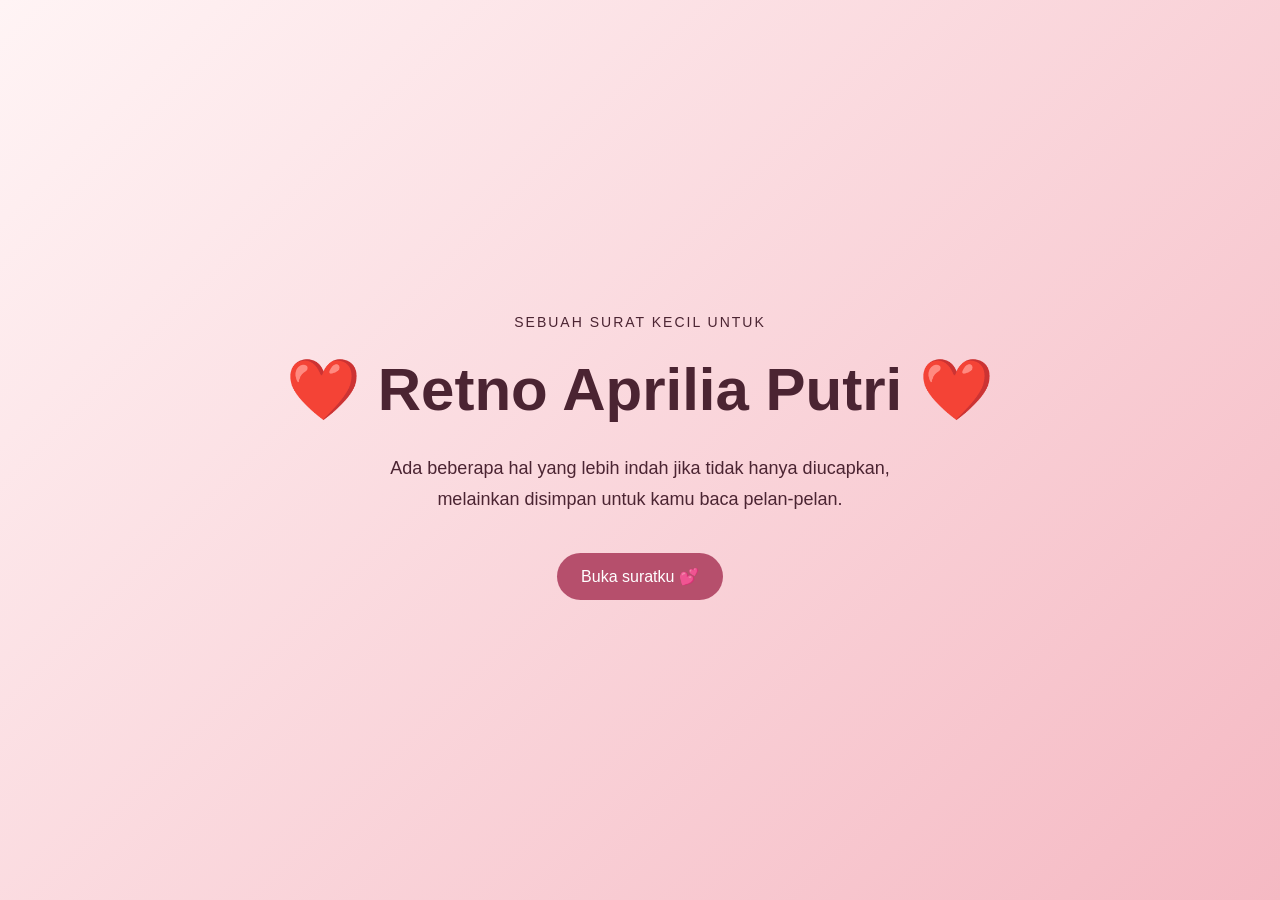
==== index.html @ c684bd0a "Rename Index.html to index.html" ====
<!DOCTYPE html>
<html lang="id">

<head>
    <meta charset="UTF-8">
    <meta name="viewport" content="width=device-width, initial-scale=1.0">
    <link rel="stylesheet" href="style.css">
    <title>For My Prilli🤍</title>
</head>

<body>
    <section class="hero">
        <p class="small-text">Sebuah surat kecil untuk</p>

        <h1>❤️ Retno Aprilia Putri ❤️</h1>

        <p class="intro">
            Ada beberapa hal yang lebih indah jika tidak hanya diucapkan,
            melainkan disimpan untuk kamu baca pelan-pelan.
        </p>

        <button><a href="surat.html">Buka suratku 💕</a></button>
    </section>
</body>

</html>
---- style.css ----
* {
box-sizing: border-box;
}

body {
margin: 0;
font-family: Arial, sans-serif;
background-color: #f8dfe3;
color: #4b2432;
}

.hero {
min-height: 100vh;
padding: 30px;
display: flex;
flex-direction: column;
justify-content: center;
align-items: center;
text-align: center;
background: linear-gradient(135deg, #fff4f5, #f5b9c3);
}

.small-text {
font-size: 14px;
text-transform: uppercase;
letter-spacing: 2px;
}

h1 {
margin: 10px 0;
font-size: 60px;
}

.intro {
max-width: 500px;
line-height: 1.7;
font-size: 18px;
}

button {
margin-top: 20px;
padding: 14px 24px;
border: none;
border-radius: 30px;
background-color: #b64f6c;
color: white;
font-size: 16px;
cursor: pointer;
}

button:hover {
background-color: #91384f;
}

a {
    color: inherit;
    text-decoration: none;
}

.letter {
  display: block;
  max-width: 700px;
  margin: 60px auto;
  padding: 50px 35px;
  background-color: #fffaf5;
  border-radius: 12px;
  box-shadow: 0 15px 35px rgba(75, 36, 50, 0.2);
}

.letter h2 {
  font-size: 42px;
  margin-top: 0;
}

.letter p {
  font-size: 17px;
  line-height: 1.9;
}

.signature {
  margin-top: 35px;
  font-size: 22px !important;
  font-style: italic;
}

.whatsapp-message {
  margin-top: 45px;
  padding-top: 30px;
  border-top: 1px solid #efcbd2;
}

.whatsapp-message h3 {
  margin: 0 0 8px;
  font-size: 24px;
}

.form-help {
  margin-top: 0;
  font-size: 14px !important;
  color: #754654;
}

.whatsapp-message label {
  display: block;
  margin: 18px 0 7px;
  font-weight: bold;
}

.whatsapp-message input,
.whatsapp-message textarea {
  width: 100%;
  padding: 12px;
  border: 1px solid #d99daa;
  border-radius: 8px;
  background: white;
  color: #4b2432;
  font: inherit;
}

.whatsapp-message textarea {
  resize: vertical;
}

.form-error {
  min-height: 20px;
  margin: 10px 0 0;
  color: #a12644;
  font-size: 14px !important;
}

@media (max-width: 600px) {
  .hero {
    padding: 20px;
  }

  h1 {
    font-size: 38px;
  }

  .intro {
    font-size: 16px;
  }

  .letter {
    margin: 25px 15px;
    padding: 30px 22px;
  }

  .letter h2 {
    font-size: 32px;
  }

  .letter p {
    font-size: 16px;
  }
}
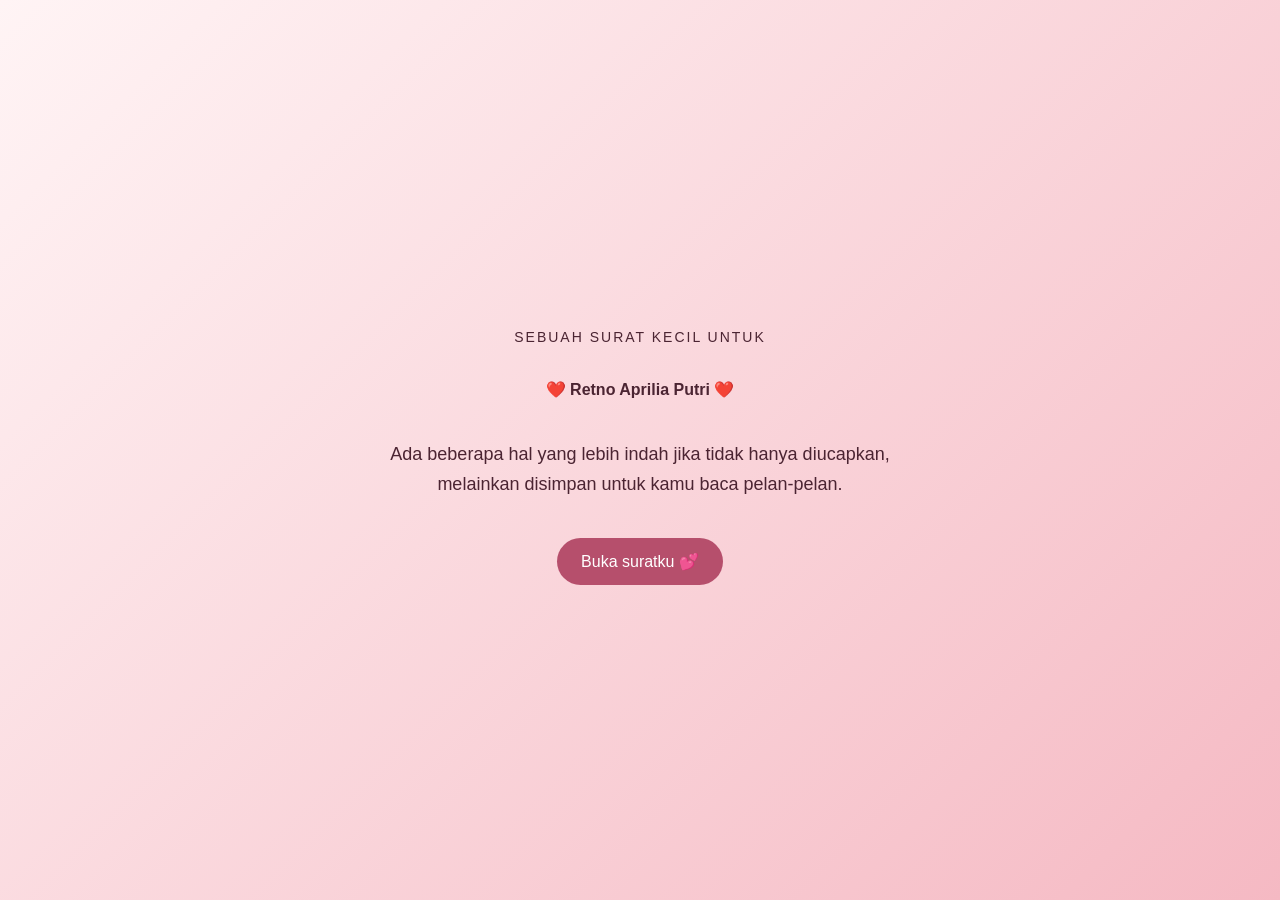
==== commit 1f60ef4d: "Update heading level in index.html Changed the main heading from h1 to h4." ====
--- a/index.html
+++ b/index.html
@@ -12,7 +12,7 @@
     <section class="hero">
         <p class="small-text">Sebuah surat kecil untuk</p>
 
-        <h1>❤️ Retno Aprilia Putri ❤️</h1>
+        <h4>❤️ Retno Aprilia Putri ❤️</h4>
 
         <p class="intro">
             Ada beberapa hal yang lebih indah jika tidak hanya diucapkan,
--- a/style.css
+++ b/style.css
@@ -134,7 +134,7 @@
   }
 
   h1 {
-    font-size: 38px;
+    font-size: 5px;
   }
 
   .intro {
@@ -153,4 +153,4 @@
   .letter p {
     font-size: 16px;
   }
-}+}
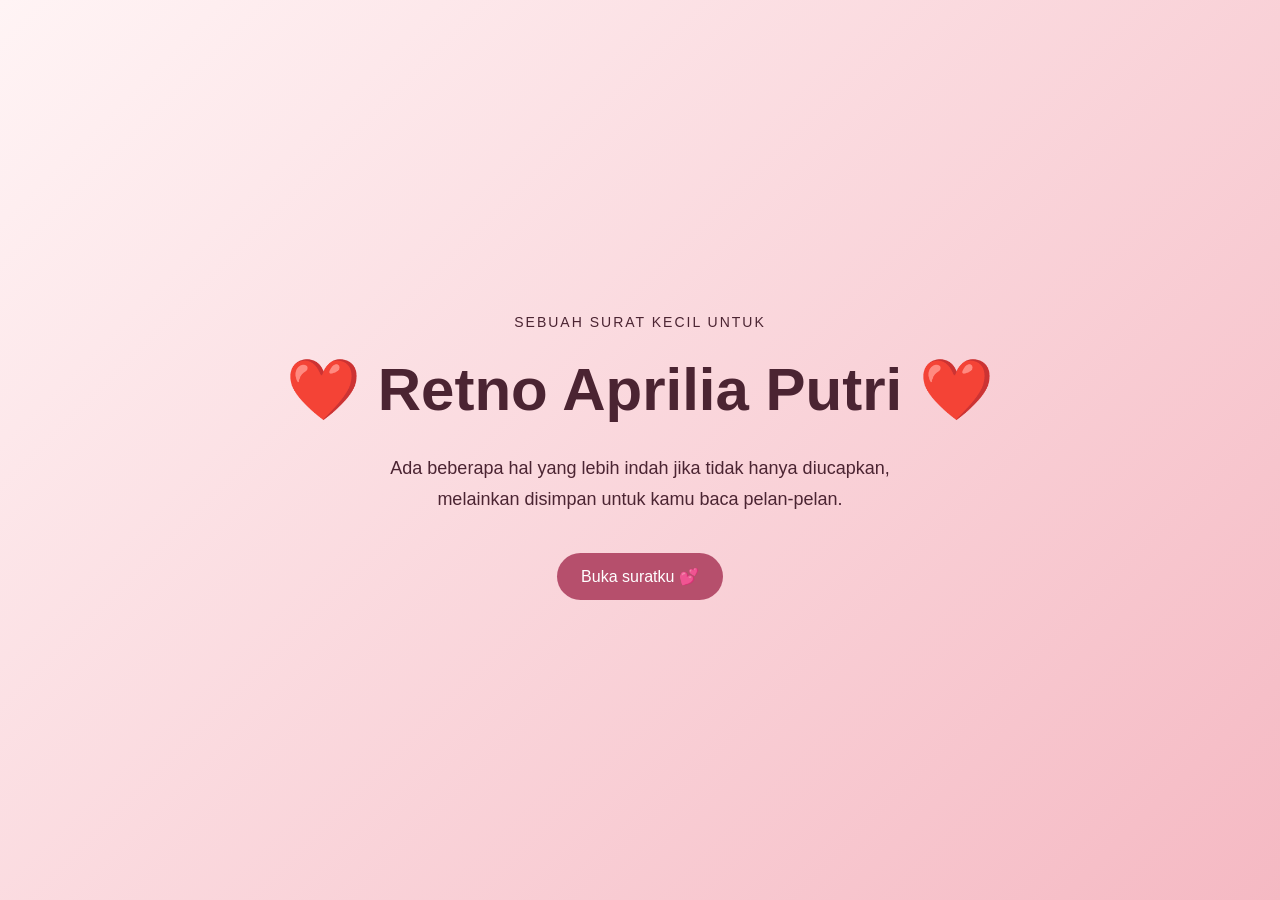
==== commit e08b67eb: "Update index.html" ====
--- a/index.html
+++ b/index.html
@@ -12,7 +12,7 @@
     <section class="hero">
         <p class="small-text">Sebuah surat kecil untuk</p>
 
-        <h4>❤️ Retno Aprilia Putri ❤️</h4>
+        <h3>❤️ Retno Aprilia Putri ❤️</h3>
 
         <p class="intro">
             Ada beberapa hal yang lebih indah jika tidak hanya diucapkan,
--- a/style.css
+++ b/style.css
@@ -26,7 +26,7 @@
 letter-spacing: 2px;
 }
 
-h1 {
+h3 {
 margin: 10px 0;
 font-size: 60px;
 }
@@ -128,19 +128,18 @@
   font-size: 14px !important;
 }
 
-@media (max-width: 600px) {
+@media (max-width: 800px) {
   .hero {
     padding: 20px;
-  }
-
-  h1 {
-    font-size: 5px;
   }
 
   .intro {
     font-size: 16px;
   }
-
+  h3 {
+    font-size: 20px;
+  }
+    
   .letter {
     margin: 25px 15px;
     padding: 30px 22px;
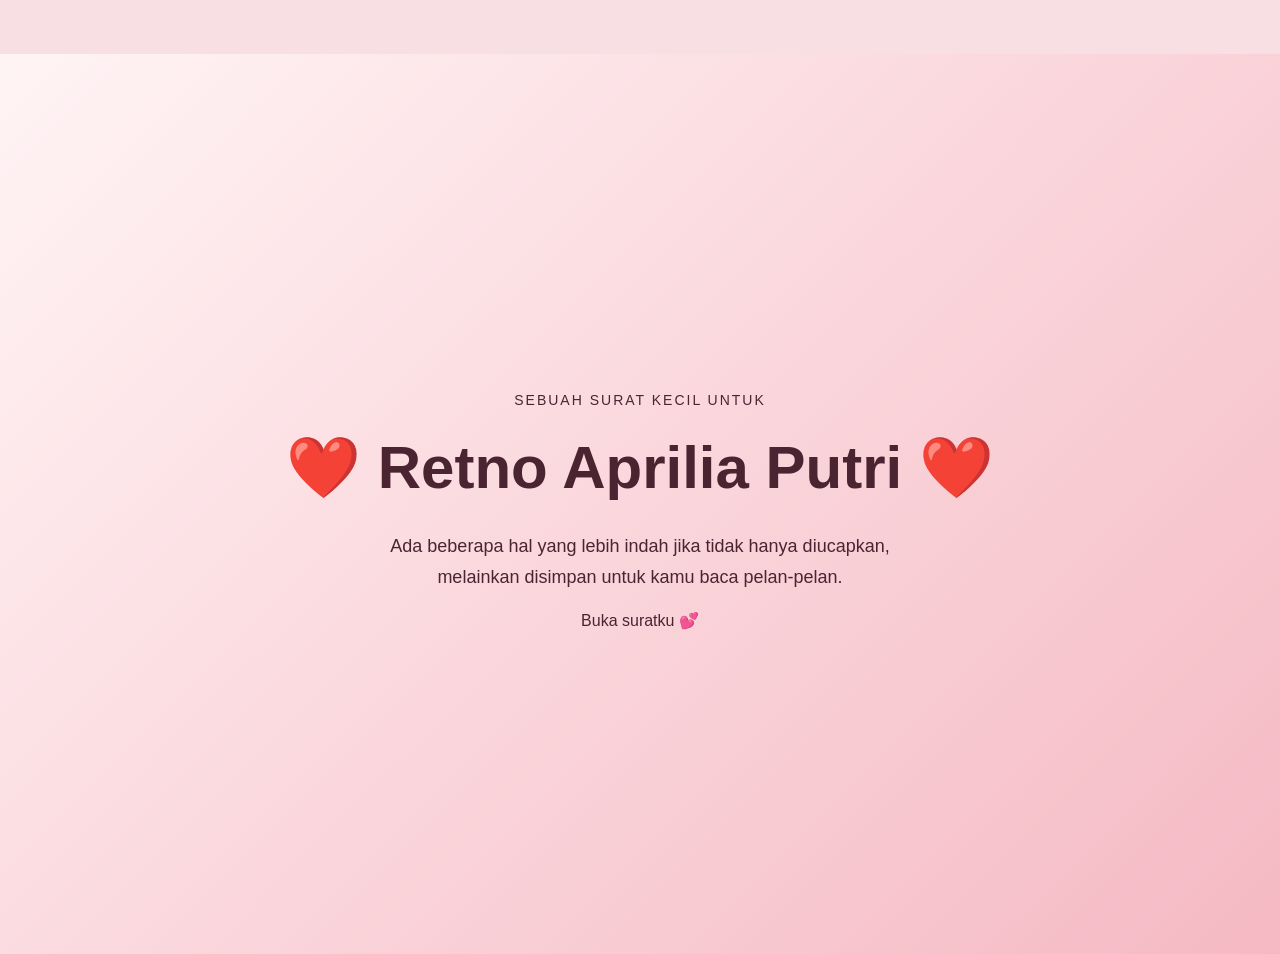
==== commit fc955f1b: "Revamp index.html with new layout and styles Added meta theme color and floating images to the homep" ====
--- a/index.html
+++ b/index.html
@@ -4,23 +4,45 @@
 <head>
     <meta charset="UTF-8">
     <meta name="viewport" content="width=device-width, initial-scale=1.0">
+    <meta name="theme-color" content="#f5b9c3">
     <link rel="stylesheet" href="style.css">
-    <title>For My Prilli🤍</title>
+    <title>For My Prilli 🤍</title>
 </head>
 
-<body>
-    <section class="hero">
-        <p class="small-text">Sebuah surat kecil untuk</p>
+<body class="home-page">
+    <div class="floating-images" aria-hidden="true">
+        <div class="floating-photo photo-1">
+            <img src="image/liawajah.png" alt="">
+        </div>
 
-        <h3>❤️ Retno Aprilia Putri ❤️</h3>
+        <div class="floating-photo photo-2">
+            <img src="image/liasmpng.png" alt="">
+        </div>
+
+        <div class="floating-photo photo-3">
+            <img src="image/liasholat.png" alt="">
+        </div>
+    </div>
+
+    <main class="hero">
+
+        <p class="small-text">
+            Sebuah surat kecil untuk
+        </p>
+
+        <h1>❤️ Retno Aprilia Putri ❤️</h1>
 
         <p class="intro">
             Ada beberapa hal yang lebih indah jika tidak hanya diucapkan,
             melainkan disimpan untuk kamu baca pelan-pelan.
         </p>
 
-        <button><a href="surat.html">Buka suratku 💕</a></button>
-    </section>
+        <a href="surat.html" class="btn">Buka suratku 💕</a>
+
+    </main>
+
+    <script src="script.js"></script>
+
 </body>
 
 </html>
--- a/style.css
+++ b/style.css
@@ -26,7 +26,7 @@
 letter-spacing: 2px;
 }
 
-h3 {
+h1 {
 margin: 10px 0;
 font-size: 60px;
 }
@@ -128,28 +128,11 @@
   font-size: 14px !important;
 }
 
-@media (max-width: 800px) {
-  .hero {
-    padding: 20px;
-  }
 
-  .intro {
-    font-size: 16px;
-  }
-  h3 {
-    font-size: 20px;
-  }
-    
-  .letter {
-    margin: 25px 15px;
-    padding: 30px 22px;
-  }
-
-  .letter h2 {
-    font-size: 32px;
-  }
-
-  .letter p {
-    font-size: 16px;
-  }
+@media (max-width: 600px) {
+  .hero { padding: 20px; }
+  h1 { font-size: 38px; }
+  .intro, .letter p { font-size: 16px; }
+  .letter { margin: 25px 15px; padding: 30px 22px; }
+  .letter h2 { font-size: 32px; }
 }
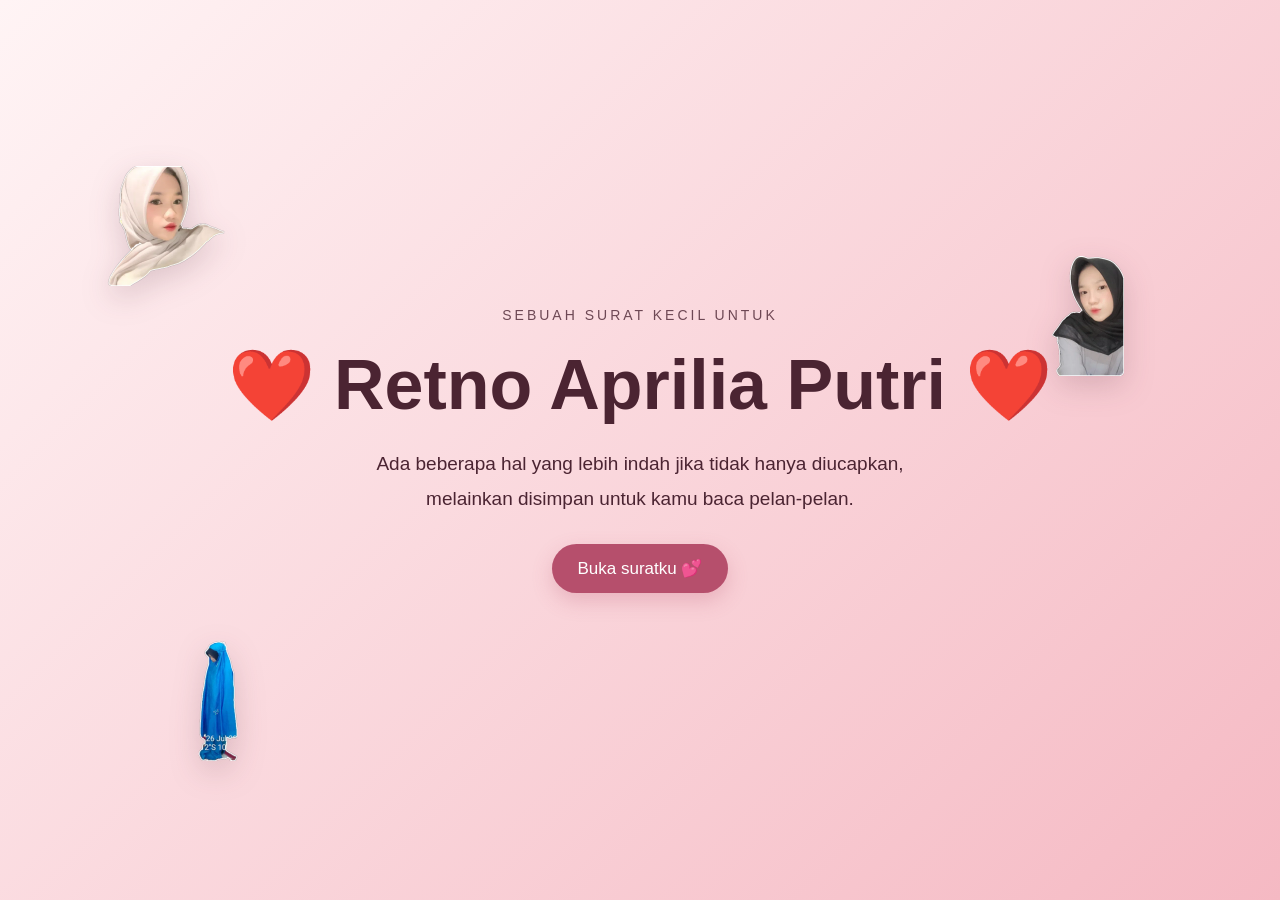
==== commit 0e44286b: "Update index.html" ====
--- a/index.html
+++ b/index.html
@@ -30,7 +30,7 @@
             Sebuah surat kecil untuk
         </p>
 
-        <h1>❤️ Retno Aprilia Putri ❤️</h1>
+        <h3>❤️ Retno Aprilia Putri ❤️</h3>
 
         <p class="intro">
             Ada beberapa hal yang lebih indah jika tidak hanya diucapkan,
--- a/style.css
+++ b/style.css
@@ -1,138 +1,689 @@
+/* =========================
+   RESET
+========================= */
+
 * {
-box-sizing: border-box;
+    box-sizing: border-box;
+}
+
+html {
+    scroll-behavior: smooth;
 }
 
 body {
-margin: 0;
-font-family: Arial, sans-serif;
-background-color: #f8dfe3;
-color: #4b2432;
-}
+    margin: 0;
+    min-height: 100vh;
+    font-family: Arial, sans-serif;
+    color: #4b2432;
+    overflow-x: hidden;
+}
+
+
+/* =========================
+   HALAMAN UTAMA
+========================= */
+
+.home-page {
+    background:
+        linear-gradient(
+            135deg,
+            #fff4f5,
+            #f5b9c3
+        );
+}
+
+
+/* =========================
+   HERO
+========================= */
 
 .hero {
-min-height: 100vh;
-padding: 30px;
-display: flex;
-flex-direction: column;
-justify-content: center;
-align-items: center;
-text-align: center;
-background: linear-gradient(135deg, #fff4f5, #f5b9c3);
-}
+    position: relative;
+    z-index: 2;
+
+    min-height: 100vh;
+
+    padding:
+        clamp(25px, 5vw, 60px)
+        clamp(20px, 6vw, 100px);
+
+    display: flex;
+    flex-direction: column;
+
+    justify-content: center;
+    align-items: center;
+
+    text-align: center;
+}
+
+
+/* =========================
+   TEXT
+========================= */
 
 .small-text {
-font-size: 14px;
-text-transform: uppercase;
-letter-spacing: 2px;
-}
-
-h1 {
-margin: 10px 0;
-font-size: 60px;
-}
+    margin: 0 0 10px;
+
+    font-size: clamp(11px, 2vw, 14px);
+
+    text-transform: uppercase;
+    letter-spacing: clamp(1px, 0.5vw, 3px);
+
+    opacity: 0.8;
+}
+
+
+h3 {
+    margin: 10px 0 20px;
+
+    max-width: 900px;
+
+    font-size: clamp(34px, 6vw, 70px);
+
+    line-height: 1.2;
+
+    text-wrap: balance;
+}
+
 
 .intro {
-max-width: 500px;
-line-height: 1.7;
-font-size: 18px;
-}
-
-button {
-margin-top: 20px;
-padding: 14px 24px;
-border: none;
-border-radius: 30px;
-background-color: #b64f6c;
-color: white;
-font-size: 16px;
-cursor: pointer;
-}
-
-button:hover {
-background-color: #91384f;
-}
-
-a {
-    color: inherit;
+    max-width: 600px;
+
+    margin: 0;
+
+    font-size: clamp(16px, 2vw, 19px);
+
+    line-height: 1.8;
+}
+
+
+/* =========================
+   BUTTON
+========================= */
+
+.btn {
+    display: inline-flex;
+
+    align-items: center;
+    justify-content: center;
+
+    margin-top: 28px;
+
+    padding: 14px 26px;
+
+    border: none;
+    border-radius: 50px;
+
+    background-color: #b64f6c;
+
+    color: white;
     text-decoration: none;
-}
+
+    font: inherit;
+    font-size: clamp(15px, 2vw, 17px);
+
+    cursor: pointer;
+
+    box-shadow:
+        0 8px 20px rgba(182, 79, 108, 0.25);
+
+    transition:
+        transform 0.25s ease,
+        background-color 0.25s ease,
+        box-shadow 0.25s ease;
+}
+
+
+.btn:hover {
+    background-color: #91384f;
+
+    transform: translateY(-3px);
+
+    box-shadow:
+        0 12px 25px rgba(182, 79, 108, 0.35);
+}
+
+
+.btn:active {
+    transform: scale(0.97);
+}
+
+
+/* =========================
+   FOTO MENGAMBANG
+========================= */
+
+.floating-images {
+    position: fixed;
+
+    inset: 0;
+
+    z-index: 1;
+
+    pointer-events: none;
+
+    overflow: hidden;
+}
+
+
+.floating-photo {
+    position: absolute;
+
+    width: clamp(70px, 10vw, 130px);
+
+    pointer-events: auto;
+
+    cursor: pointer;
+
+    transition:
+        left 0.45s ease,
+        top 0.45s ease;
+
+    filter:
+        drop-shadow(
+            0 10px 15px rgba(75, 36, 50, 0.18)
+        );
+}
+
+
+.floating-photo img {
+    width: 100%;
+
+    display: block;
+
+    border-radius: 18px;
+
+    pointer-events: none;
+}
+
+
+/* Posisi awal */
+
+.photo-1 {
+    left: 8%;
+    top: 18%;
+
+    animation:
+        floatingVertical 4s ease-in-out infinite;
+}
+
+
+.photo-2 {
+    right: 10%;
+    top: 28%;
+
+    animation:
+        floatingVertical 5s ease-in-out infinite reverse;
+}
+
+
+.photo-3 {
+    left: 12%;
+    bottom: 15%;
+
+    animation:
+        floatingHorizontal 6s ease-in-out infinite;
+}
+
+
+/* =========================
+   ANIMATION FOTO
+========================= */
+
+@keyframes floatingVertical {
+
+    0%,
+    100% {
+        transform:
+            translateY(0)
+            rotate(-3deg);
+    }
+
+    50% {
+        transform:
+            translateY(-15px)
+            rotate(3deg);
+    }
+
+}
+
+
+@keyframes floatingHorizontal {
+
+    0%,
+    100% {
+        transform:
+            translateX(0)
+            rotate(-3deg);
+    }
+
+    50% {
+        transform:
+            translateX(15px)
+            rotate(3deg);
+    }
+
+}
+
+
+/* =========================
+   HALAMAN SURAT
+========================= */
+
+.letter-page {
+    position: relative;
+
+    background:
+        linear-gradient(
+            135deg,
+            #f8dfe36e,
+            #f5b9c36a
+        );
+
+    padding: clamp(20px, 5vw, 60px);
+}
+
 
 .letter {
-  display: block;
-  max-width: 700px;
-  margin: 60px auto;
-  padding: 50px 35px;
-  background-color: #fffaf5;
-  border-radius: 12px;
-  box-shadow: 0 15px 35px rgba(75, 36, 50, 0.2);
-}
+    position: relative;
+
+    z-index: 2;
+
+    width: min(100%, 750px);
+
+    margin: 0 auto;
+
+    padding:
+        clamp(30px, 6vw, 60px)
+        clamp(20px, 5vw, 50px);
+
+    background:
+        rgba(255, 250, 245, 0.346);
+
+    border:
+        1px solid rgba(255, 255, 255, 0.5);
+
+    border-radius: 20px;
+
+    box-shadow:
+        0 15px 40px rgba(75, 36, 50, 0.252);
+
+}
+
 
 .letter h2 {
-  font-size: 42px;
-  margin-top: 0;
-}
+    margin-top: 0;
+
+    font-size: clamp(32px, 5vw, 48px);
+
+    line-height: 1.2;
+}
+
 
 .letter p {
-  font-size: 17px;
-  line-height: 1.9;
-}
+    font-size: clamp(16px, 2vw, 18px);
+
+    line-height: 1.9;
+}
+
 
 .signature {
-  margin-top: 35px;
-  font-size: 22px !important;
-  font-style: italic;
-}
+    margin-top: 40px;
+
+    font-size: clamp(19px, 3vw, 23px) !important;
+
+    font-style: italic;
+}
+
+
+/* =========================
+   FORM
+========================= */
 
 .whatsapp-message {
-  margin-top: 45px;
-  padding-top: 30px;
-  border-top: 1px solid #efcbd2;
-}
+    margin-top: 50px;
+
+    padding-top: 30px;
+
+    border-top:
+        1px solid #efcbd2;
+}
+
 
 .whatsapp-message h3 {
-  margin: 0 0 8px;
-  font-size: 24px;
-}
+    margin: 0 0 8px;
+
+    font-size: clamp(23px, 4vw, 28px);
+}
+
 
 .form-help {
-  margin-top: 0;
-  font-size: 14px !important;
-  color: #754654;
-}
+    margin-top: 0;
+
+    color: #754654;
+
+    font-size: 14px !important;
+}
+
 
 .whatsapp-message label {
-  display: block;
-  margin: 18px 0 7px;
-  font-weight: bold;
-}
+    display: block;
+
+    margin:
+        20px 0 8px;
+
+    font-weight: bold;
+}
+
 
 .whatsapp-message input,
 .whatsapp-message textarea {
-  width: 100%;
-  padding: 12px;
-  border: 1px solid #d99daa;
-  border-radius: 8px;
-  background: white;
-  color: #4b2432;
-  font: inherit;
-}
+    width: 100%;
+
+    padding: 14px;
+
+    border:
+        1px solid #d99daa;
+
+    border-radius: 10px;
+
+    background: white;
+
+    color: #4b2432;
+
+    font: inherit;
+
+    outline: none;
+
+    transition:
+        border-color 0.2s ease,
+        box-shadow 0.2s ease;
+}
+
+
+.whatsapp-message input:focus,
+.whatsapp-message textarea:focus {
+    border-color: #b64f6c;
+
+    box-shadow:
+        0 0 0 3px
+        rgba(182, 79, 108, 0.12);
+}
+
 
 .whatsapp-message textarea {
-  resize: vertical;
-}
+    min-height: 120px;
+
+    resize: vertical;
+}
+
+
+.whatsapp-message .btn {
+    width: 100%;
+}
+
 
 .form-error {
-  min-height: 20px;
-  margin: 10px 0 0;
-  color: #a12644;
-  font-size: 14px !important;
-}
-
+    min-height: 24px;
+
+    margin: 15px 0 0;
+
+    color: #a12644;
+
+    font-size: 14px !important;
+
+    text-align: center;
+}
+
+
+.back-link {
+    display: inline-block;
+
+    margin-top: 35px;
+
+    color: #91384f;
+
+    text-decoration: none;
+
+    font-weight: bold;
+
+    transition:
+        transform 0.2s ease;
+}
+
+
+.back-link:hover {
+    transform: translateX(-5px);
+}
+
+
+/* =========================
+   FOTO BACKGROUND SURAT
+========================= */
+
+.background-images {
+    position: fixed;
+
+    inset: 0;
+
+    z-index: 1;
+
+    overflow: hidden;
+
+    pointer-events: none;
+}
+
+
+.background-photo {
+    position: absolute;
+
+    width: clamp(80px, 13vw, 150px);
+
+    opacity: 0.65;
+
+    filter:
+        drop-shadow(
+            0 10px 20px rgba(75, 36, 50, 0.15)
+        );
+}
+
+
+.background-photo img {
+    width: 220px;
+
+    display: block;
+
+    border-radius: 20px;
+}
+
+
+.bg-1 {
+    top: 8%;
+    left: 6%;
+
+    animation:
+        floatingVertical 6s ease-in-out infinite;
+}
+
+
+.bg-2 {
+    top: 25%;
+    right: 6%;
+
+    animation:
+        floatingHorizontal 7s ease-in-out infinite;
+}
+
+
+.bg-3 {
+    bottom: 30%;
+    left: 8%;
+
+    animation:
+        floatingVertical 8s ease-in-out infinite reverse;
+}
+
+
+/* =========================
+   TABLET
+========================= */
+
+@media (max-width: 768px) {
+
+    .floating-photo {
+        opacity: 0.7;
+    }
+
+    .photo-1 {
+        left: 3%;
+        top: 10%;
+    }
+
+    .photo-2 {
+        right: 3%;
+        top: 20%;
+    }
+
+    .photo-3 {
+        left: 5%;
+        bottom: 8%;
+    }
+
+}
+
+
+/* =========================
+   MOBILE
+========================= */
 
 @media (max-width: 600px) {
-  .hero { padding: 20px; }
-  h1 { font-size: 38px; }
-  .intro, .letter p { font-size: 16px; }
-  .letter { margin: 25px 15px; padding: 30px 22px; }
-  .letter h2 { font-size: 32px; }
-}
+
+    .hero {
+        justify-content: center;
+
+        min-height: 100svh;
+    }
+
+
+    h3 {
+        font-size: clamp(26px, 10vw, 18px);
+    }
+
+
+    .intro {
+        max-width: 330px;
+
+        line-height: 1.7;
+    }
+
+
+    .floating-photo {
+        width: clamp(55px, 20vw, 85px);
+
+        opacity: 0.55;
+    }
+
+
+    /* Supaya foto tidak menutupi teks */
+
+    .photo-1 {
+        left: 4%;
+        top: 8%;
+    }
+
+
+    .photo-2 {
+        right: 3%;
+        top: 14%;
+    }
+
+
+    .photo-3 {
+        left: 3%;
+        bottom: 10%;
+    }
+
+
+    .letter-page {
+        padding: 15px;
+    }
+
+
+    .letter {
+        border-radius: 16px;
+    }
+
+
+    .background-photo {
+        width: 80px;
+
+        opacity: 0.4;
+    }
+
+
+    .bg-1 {
+      top: 13%;
+      left: 46px;
+    }
+
+
+    .bg-2 {
+        top: 34%;
+        right: 40px;
+    }
+
+
+    .bg-3 {
+        bottom: 5%;
+        left: 35px;
+    }
+
+}
+
+
+/* =========================
+   HP SANGAT KECIL
+========================= */
+
+@media (max-width: 380px) {
+
+    .floating-photo {
+        width: 55px;
+
+        opacity: 0.45;
+    }
+
+
+    .small-text {
+        letter-spacing: 1px;
+    }
+
+
+    .btn {
+        width: 100%;
+
+        max-width: 280px;
+    }
+
+}
+
+
+/* =========================
+   AKSESIBILITAS
+========================= */
+
+@media (prefers-reduced-motion: reduce) {
+
+    *,
+    *::before,
+    *::after {
+        animation-duration: 0.01ms !important;
+
+        animation-iteration-count: 1 !important;
+
+        scroll-behavior: auto !important;
+
+        transition-duration: 0.01ms !important;
+    }
+
+}
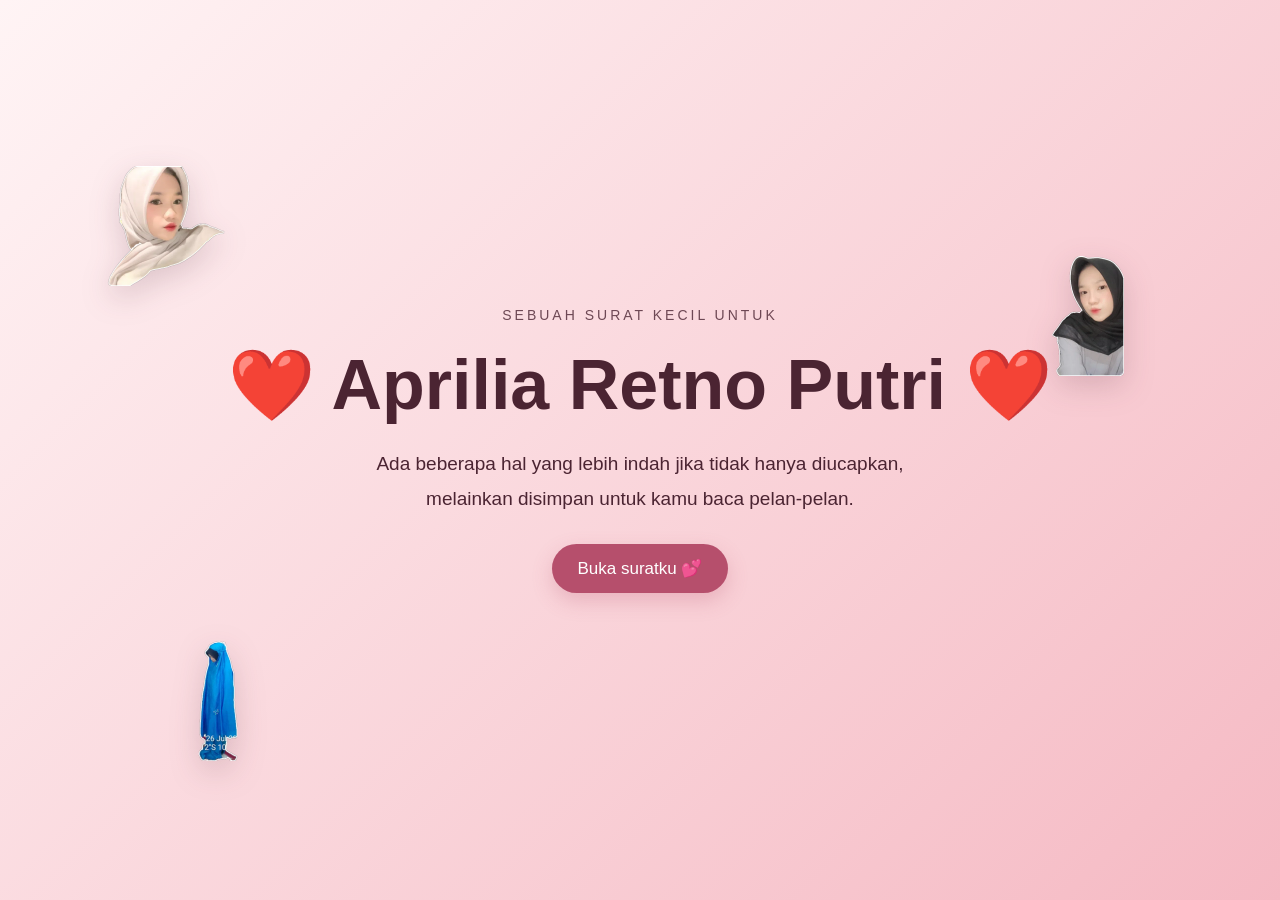
==== commit 444d74fa: "Update name in index.html" ====
--- a/index.html
+++ b/index.html
@@ -30,7 +30,7 @@
             Sebuah surat kecil untuk
         </p>
 
-        <h3>❤️ Retno Aprilia Putri ❤️</h3>
+        <h3>❤️ Aprilia Retno Putri ❤️</h3>
 
         <p class="intro">
             Ada beberapa hal yang lebih indah jika tidak hanya diucapkan,
